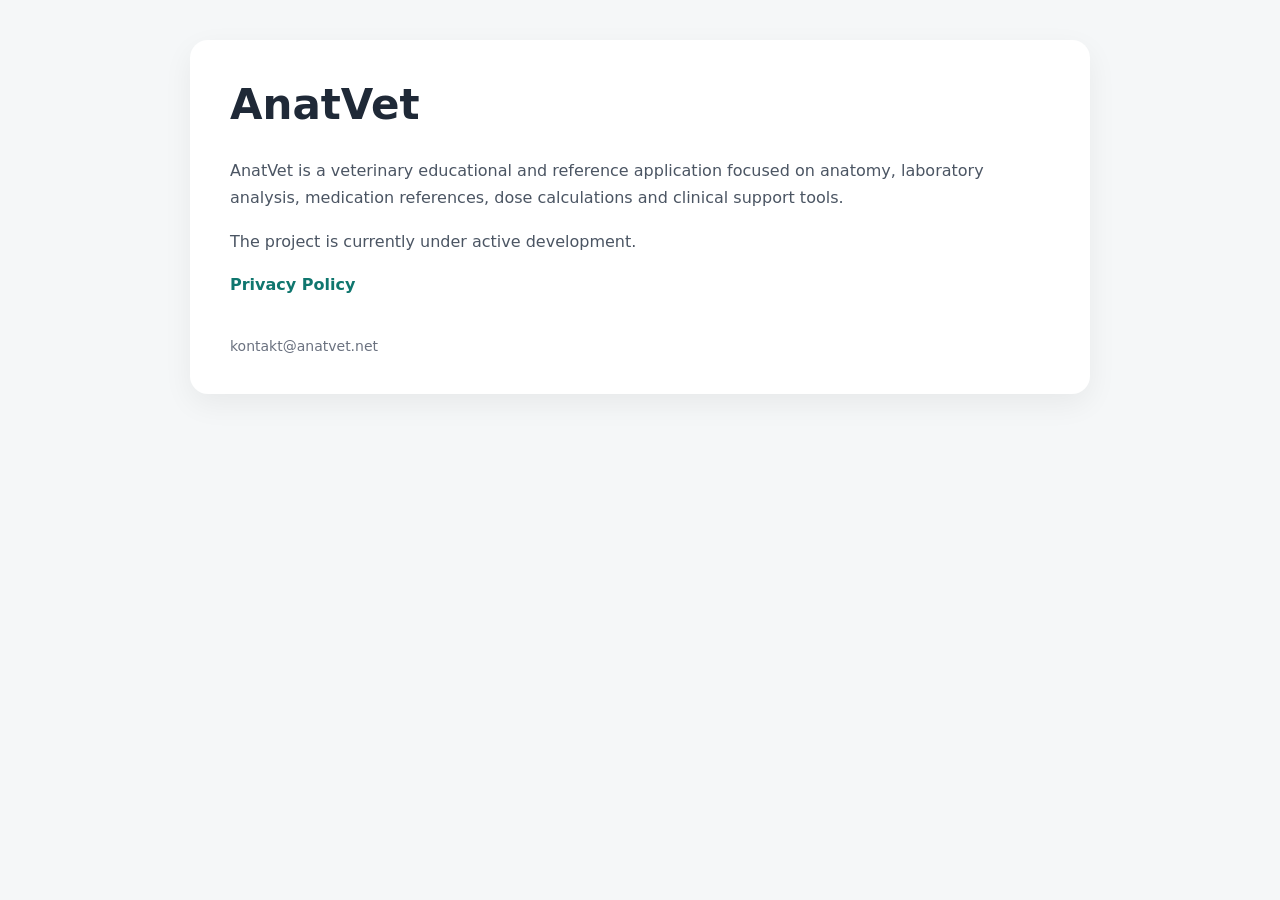
==== index.html @ 9d9bb58b "Add initial HTML structure for AnatVet application" ====
<!DOCTYPE html> <html lang="pl"> <head> <meta charset="UTF-8" /> <meta name="viewport" content="width=device-width, initial-scale=1.0" /> <title>AnatVet</title> <style> body { margin: 0; padding: 40px 20px; background: #f5f7f8; color: #1f2937; font-family: system-ui, sans-serif; } .container { max-width: 820px; margin: 0 auto; background: white; border-radius: 18px; padding: 40px; box-shadow: 0 10px 30px rgba(0,0,0,0.06); } h1 { margin-top: 0; font-size: 42px; } p { line-height: 1.7; color: #4b5563; } a { color: #0f766e; text-decoration: none; font-weight: 600; } .footer { margin-top: 40px; font-size: 14px; color: #6b7280; } </style> </head> <body> <div class="container"> <h1>AnatVet</h1> <p> AnatVet is a veterinary educational and reference application focused on anatomy, laboratory analysis, medication references, dose calculations and clinical support tools. </p> <p> The project is currently under active development. </p> <p> <a href="./privacy/">Privacy Policy</a> </p> <div class="footer"> kontakt@anatvet.net </div> </div> </body> </html>
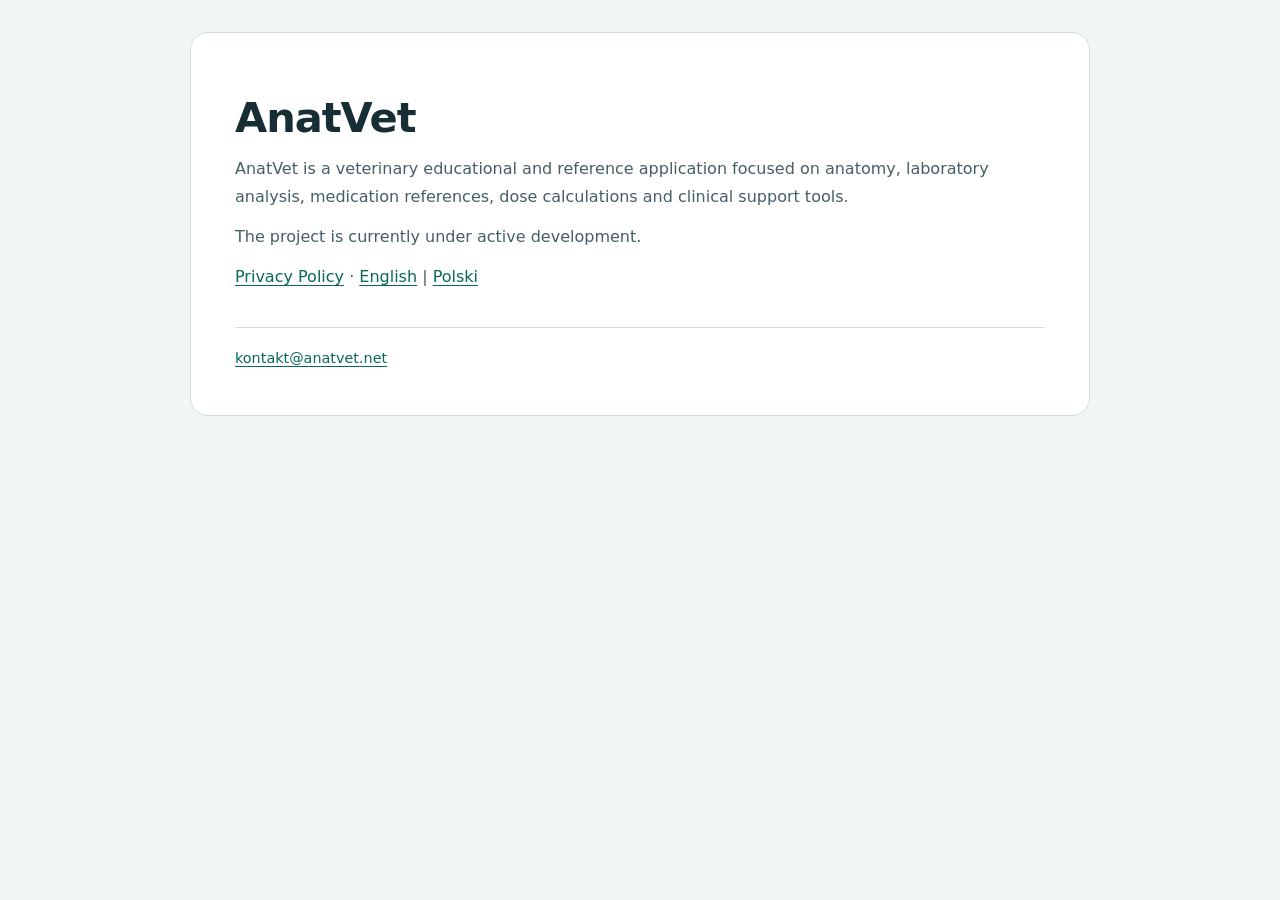
==== commit febce1fd: "Update privacy policy for AdMob, UMP and US users" ====
--- a/index.html
+++ b/index.html
@@ -1 +1,20 @@
-<!DOCTYPE html> <html lang="pl"> <head> <meta charset="UTF-8" /> <meta name="viewport" content="width=device-width, initial-scale=1.0" /> <title>AnatVet</title> <style> body { margin: 0; padding: 40px 20px; background: #f5f7f8; color: #1f2937; font-family: system-ui, sans-serif; } .container { max-width: 820px; margin: 0 auto; background: white; border-radius: 18px; padding: 40px; box-shadow: 0 10px 30px rgba(0,0,0,0.06); } h1 { margin-top: 0; font-size: 42px; } p { line-height: 1.7; color: #4b5563; } a { color: #0f766e; text-decoration: none; font-weight: 600; } .footer { margin-top: 40px; font-size: 14px; color: #6b7280; } </style> </head> <body> <div class="container"> <h1>AnatVet</h1> <p> AnatVet is a veterinary educational and reference application focused on anatomy, laboratory analysis, medication references, dose calculations and clinical support tools. </p> <p> The project is currently under active development. </p> <p> <a href="./privacy/">Privacy Policy</a> </p> <div class="footer"> kontakt@anatvet.net </div> </div> </body> </html>
+<!DOCTYPE html>
+<html lang="en">
+<head>
+  <meta charset="UTF-8">
+  <meta name="viewport" content="width=device-width, initial-scale=1.0">
+  <meta name="color-scheme" content="light dark">
+  <title>AnatVet</title>
+  <meta name="description" content="AnatVet veterinary educational and reference application.">
+  <link rel="stylesheet" href="./styles.css">
+</head>
+<body>
+<main>
+  <h1>AnatVet</h1>
+  <p>AnatVet is a veterinary educational and reference application focused on anatomy, laboratory analysis, medication references, dose calculations and clinical support tools.</p>
+  <p>The project is currently under active development.</p>
+  <p><a href="./privacy/">Privacy Policy</a> · <a href="./privacy/" lang="en" hreflang="en">English</a> | <a href="./privacy/pl/" lang="pl" hreflang="pl">Polski</a></p>
+  <footer><a href="mailto:kontakt@anatvet.net">kontakt@anatvet.net</a></footer>
+</main>
+</body>
+</html>
--- a/styles.css
+++ b/styles.css
@@ -0,0 +1,38 @@
+:root {
+  color-scheme: light dark;
+  --page: #f2f6f6; --surface: #ffffff; --text: #182e35;
+  --muted: #465e66; --link: #08685b; --border: #d3dfdf; --notice: #edf7f3;
+}
+* { box-sizing: border-box; }
+html { scroll-behavior: smooth; }
+body { margin: 0; padding: clamp(12px, 3vw, 32px); background: var(--page); color: var(--text); font: 1rem/1.75 system-ui, -apple-system, BlinkMacSystemFont, "Segoe UI", sans-serif; }
+main { max-width: 900px; margin: 0 auto; padding: clamp(20px, 5vw, 44px); background: var(--surface); border: 1px solid var(--border); border-radius: 18px; }
+h1 { margin: 16px 0 8px; font-size: clamp(1.9rem, 4vw, 2.6rem); line-height: 1.2; letter-spacing: -.025em; }
+h2 { margin: 32px 0 10px; font-size: 1.3rem; line-height: 1.4; }
+h3 { margin: 20px 0 8px; font-size: 1.05rem; }
+p, li { color: var(--muted); }
+p { margin: 12px 0; }
+ul { padding-left: 24px; }
+li + li { margin-top: 4px; }
+a { color: var(--link); text-decoration: underline; text-underline-offset: .2em; overflow-wrap: anywhere; }
+a:hover { text-decoration-thickness: 2px; }
+a:focus-visible { outline: 3px solid var(--link); outline-offset: 4px; border-radius: 2px; }
+.languages { font-size: .95rem; }
+.languages a { padding: 4px 0; }
+.languages a[aria-current="page"] { font-weight: 750; }
+.meta { margin-top: 10px; font-size: .95rem; }
+.notice { padding: 16px 20px; border-left: 4px solid var(--link); border-radius: 0 8px 8px 0; background: var(--notice); color: var(--text); }
+.contents { padding: 14px 0 20px; border-bottom: 1px solid var(--border); }
+.contents ul { display: flex; flex-wrap: wrap; gap: 6px 20px; list-style: none; padding: 0; margin: 8px 0 0; }
+section { scroll-margin-top: 20px; }
+footer { margin-top: 36px; padding-top: 18px; border-top: 1px solid var(--border); color: var(--muted); font-size: .9rem; }
+@media (prefers-color-scheme: dark) {
+  :root { --page: #101b20; --surface: #17272d; --text: #eff7f7; --muted: #c3d4d9; --link: #7de3d2; --border: #344953; --notice: #203b37; }
+}
+@media (prefers-reduced-motion: reduce) { html { scroll-behavior: auto; } }
+@media print {
+  :root { --page: #fff; --surface: #fff; --text: #000; --muted: #222; --link: #000; --border: #aaa; --notice: #fff; }
+  body, main { padding: 0; border: 0; }
+  .contents { display: none; }
+  h2, h3 { break-after: avoid; }
+}
